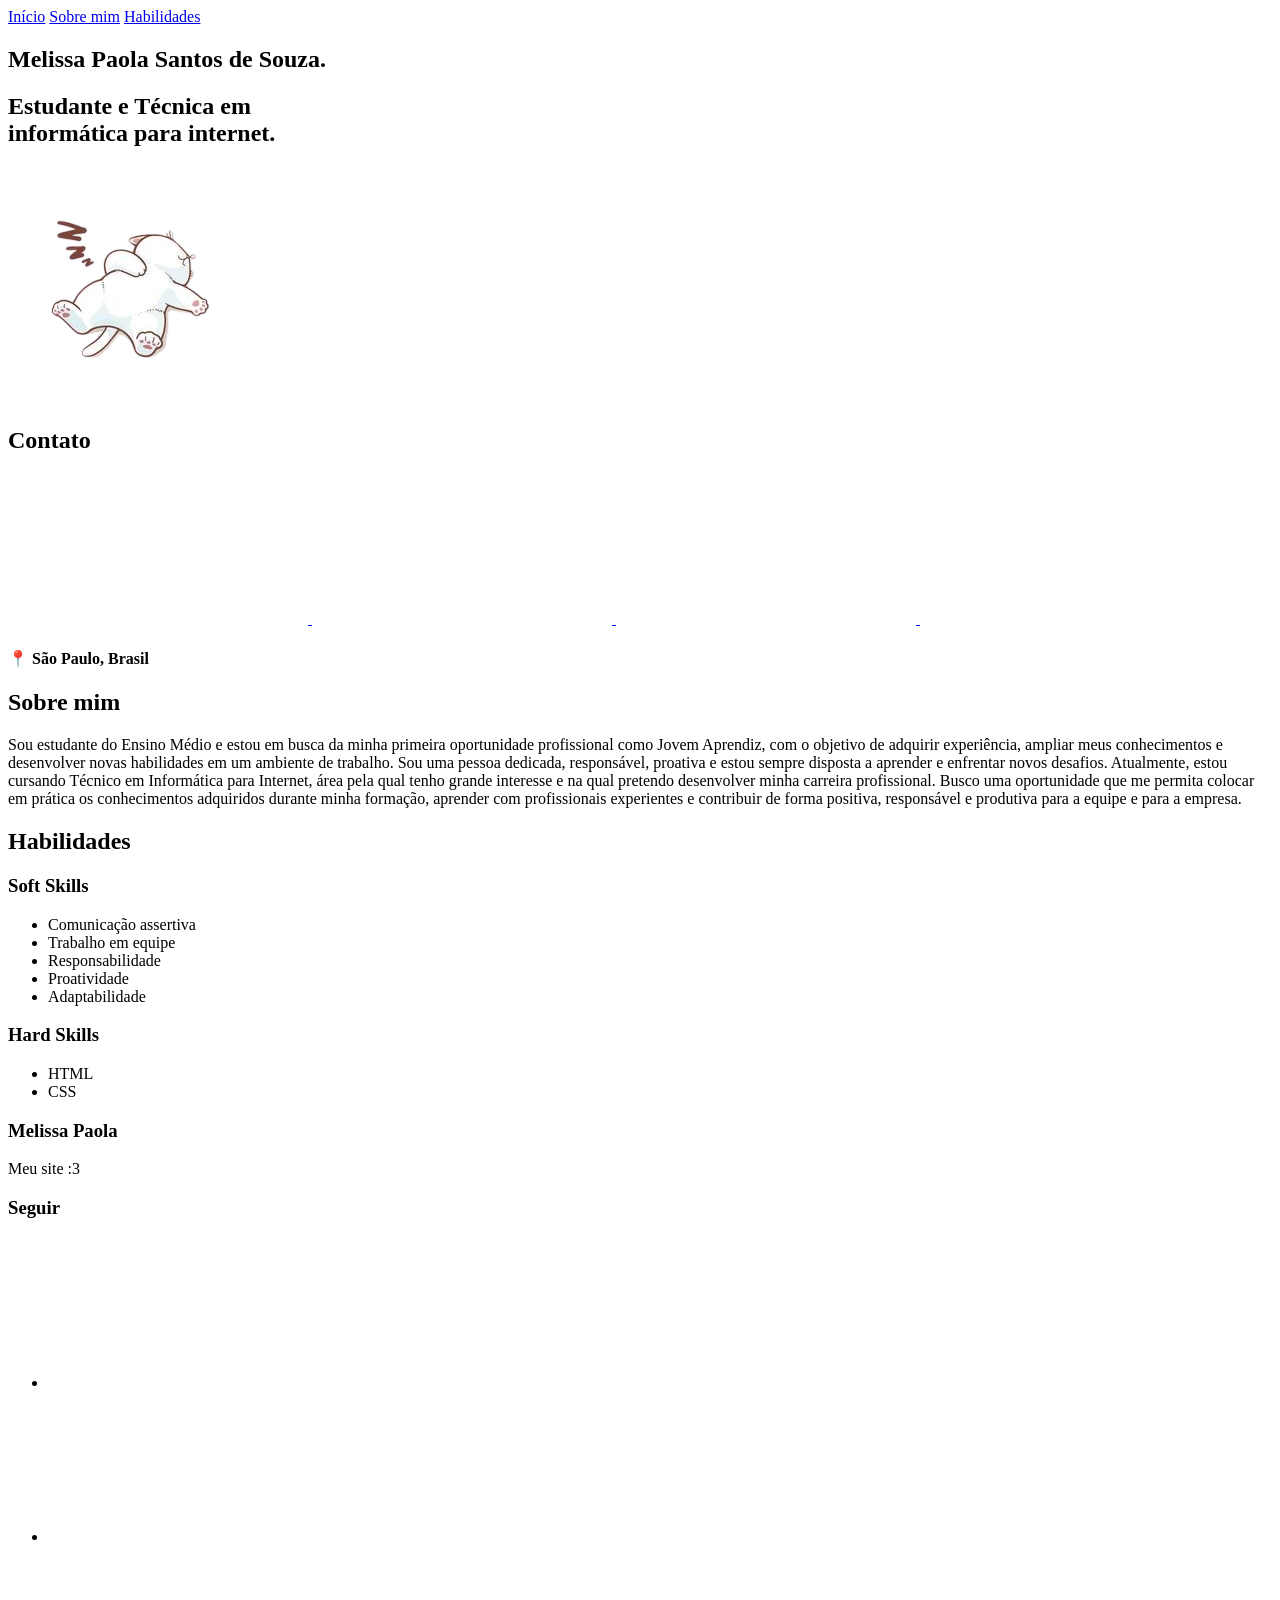
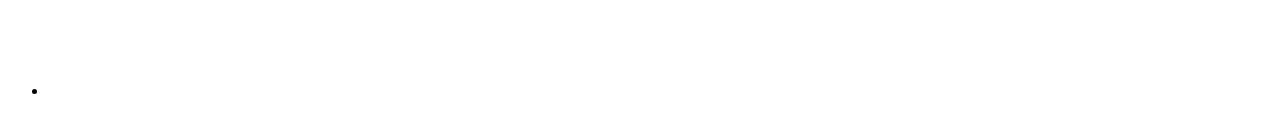
==== Index.html @ 21146636 "ficou chave" ====
<!DOCTYPE html>
<html lang="pt-BR">

<head>
    <meta charset="UTF-8">

    <title>Melissa Paola</title>

    <link rel="icon" href="assets/b8229faa11fd5c0b6150d2b8c8b90e80-removebg-preview.png">

    <link rel="stylesheet" href="style.css">

    <script src="App.js"></script>

    <!-- Fonte Dancing Script -->
    <link rel="preconnect" href="https://fonts.googleapis.com">
    <link rel="preconnect" href="https://fonts.gstatic.com" crossorigin>

    <link href="https://fonts.googleapis.com/css2?family=Dancing+Script:wght@400;500;600;700&display=swap"
        rel="stylesheet">
</head>

<body>

    <!-- MENU -->
    <header>
        <nav>
            <a href="#apres">Início</a>
            <a href="#sobre">Sobre mim</a>
            <a href="#habil">Habilidades</a>
        </nav>
    </header>


    <main>

        <!-- APRESENTAÇÃO -->
        <section id="apres">

            <div class="container apresentacao">

                <div class="aprestext">
                    <h1>Melissa Paola Santos de Souza.</h1>

                    <h2>
                        Estudante e Técnica em
                        <br>
                        informática para internet.
                    </h2>
                </div>

                <div class="apresimg">
                    <img src="assets/b8229faa11fd5c0b6150d2b8c8b90e80-removebg-preview.png" alt="Ilustração decorativa">
                </div>

            </div>

        </section>


        <!-- CONTATO -->
        <section id="info">

            <div class="container">

                <h2>Contato</h2>

                <div class="contato">

                    <div class="linksicon">

                        <a href="mailto:Melissa.paola.s.souza@gmail.com">
                            <svg class="iconsobre">
                                <use href="assets/envelope-solid-full.svg"></use>
                            </svg>
                        </a>

                        <a href="https://github.com/MelissaPaola" target="_blank">
                            <svg class="iconsobre">
                                <use href="assets/GithubIco.svg"></use>
                            </svg>
                        </a>

                        <a href="https://wa.me/5511913088915" target="_blank">
                            <svg class="iconsobre">
                                <use href="assets/whatsapp-svgrepo-com.svg"></use>
                            </svg>
                        </a>

                        <a href="https://www.linkedin.com/in/melissa-paola-161333433/" target="_blank">
                            <svg class="iconsobre">
                                <use href="assets/linkedInIco.svg"></use>
                            </svg>
                        </a>

                    </div>

                    <h4>📍 São Paulo, Brasil</h4>

                </div>

            </div>

        </section>


        <!-- SOBRE -->
        <section id="sobre">

            <div class="container">

                <h2>Sobre mim</h2>

                <p>
                    Sou estudante do Ensino Médio e estou em busca da minha
                    primeira oportunidade profissional como Jovem Aprendiz,
                    com o objetivo de adquirir experiência, ampliar meus
                    conhecimentos e desenvolver novas habilidades em um
                    ambiente de trabalho.

                    Sou uma pessoa dedicada, responsável, proativa e estou
                    sempre disposta a aprender e enfrentar novos desafios.

                    Atualmente, estou cursando Técnico em Informática para
                    Internet, área pela qual tenho grande interesse e na qual
                    pretendo desenvolver minha carreira profissional.

                    Busco uma oportunidade que me permita colocar em prática
                    os conhecimentos adquiridos durante minha formação,
                    aprender com profissionais experientes e contribuir de
                    forma positiva, responsável e produtiva para a equipe
                    e para a empresa.
                </p>

            </div>

        </section>


        <!-- HABILIDADES -->
        <section id="habil">

            <div class="container">

                <h2>Habilidades</h2>

                <div class="habilidades">

                    <!-- SOFT SKILLS -->
                    <div class="cardhabil">

                        <h3>Soft Skills</h3>

                        <ul>
                            <li>Comunicação assertiva</li>
                            <li>Trabalho em equipe</li>
                            <li>Responsabilidade</li>
                            <li>Proatividade</li>
                            <li>Adaptabilidade</li>
                        </ul>

                    </div>


                    <!-- HARD SKILLS -->
                    <div class="cardhabil">

                        <h3>Hard Skills</h3>

                        <ul>
                            <li>HTML</li>
                            <li>CSS</li>
                        </ul>

                    </div>

                </div>

            </div>

        </section>

    </main>


    <!-- RODAPÉ -->
    <footer>

        <div class="container footer-content">

            <div class="footer-info">
                <h3>Melissa Paola</h3>
                <p>Meu site :3</p>
            </div>

            <div class="footer-social">

                <h3>Seguir</h3>

                <ul>

                    <li>
                        <a href="https://github.com/MelissaPaola" target="_blank">

                            <svg class="icone">
                                <use href="assets/GithubIco.svg"></use>
                            </svg>

                        </a>
                    </li>

                    <li>
                        <a href="https://www.linkedin.com/in/melissa-paola-161333433/" target="_blank">

                            <svg class="icone">
                                <use href="assets/linkedInIco.svg"></use>
                            </svg>

                        </a>
                    </li>

                    <li>
                        <a href="https://www.instagram.com/_angel.lissa_/" target="_blank">

                            <svg class="icone">
                                <use href="assets/instagram_logo_icon_186894.svg"></use>
                            </svg>

                        </a>
                    </li>

                </ul>

            </div>

        </div>

    </footer>

</body>

</html>
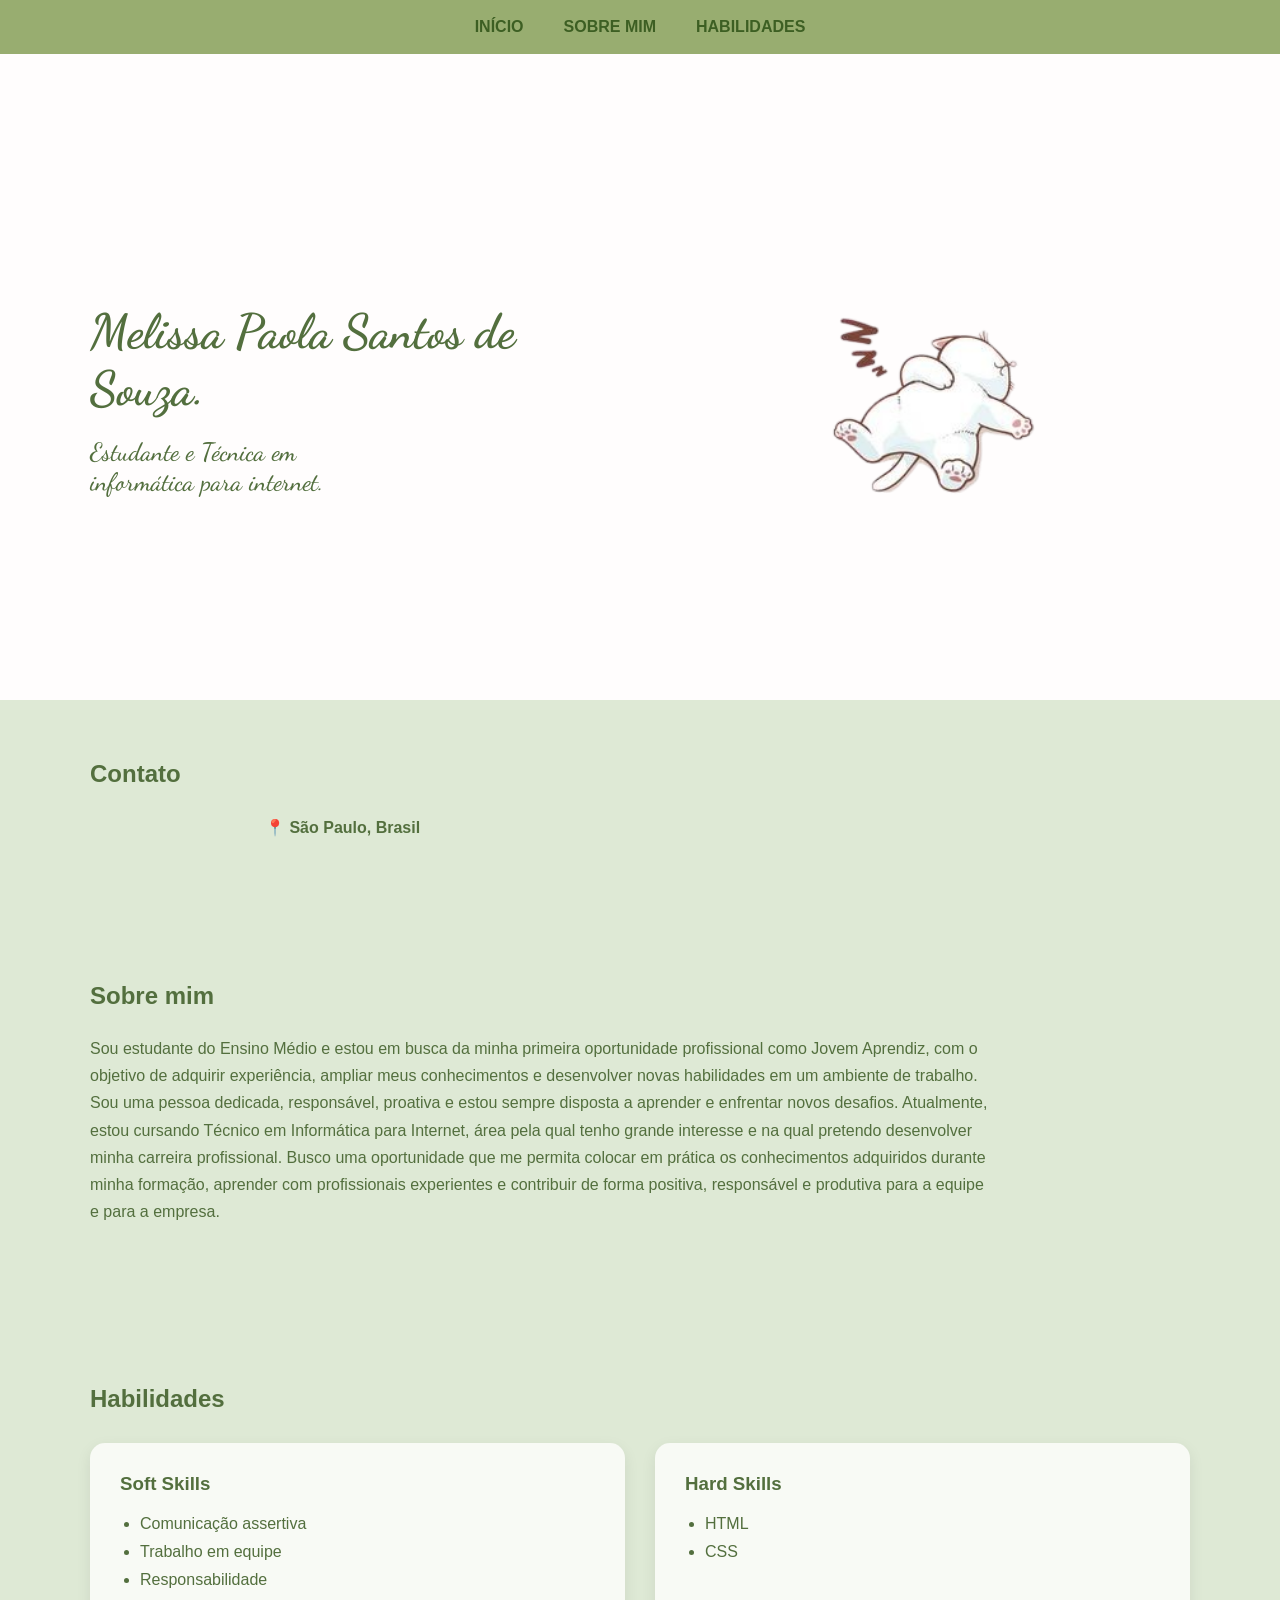
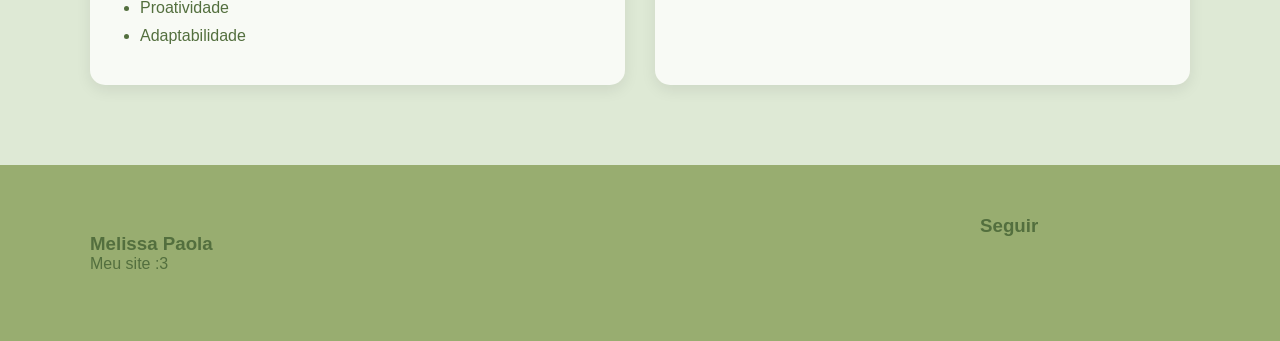
==== commit 0df477bc: "Arrumei o icone que tinha sumido" ====
--- a/Index.html
+++ b/Index.html
@@ -6,11 +6,10 @@
 
     <title>Melissa Paola</title>
 
-    <link rel="icon" href="assets/b8229faa11fd5c0b6150d2b8c8b90e80-removebg-preview.png">
+    <link rel="icon" href="./assets/b8229faa11fd5c0b6150d2b8c8b90e80-removebg-preview.png">
 
     <link rel="stylesheet" href="style.css">
 
-    <script src="App.js"></script>
 
     <!-- Fonte Dancing Script -->
     <link rel="preconnect" href="https://fonts.googleapis.com">
@@ -77,7 +76,7 @@
 
                         <a href="https://github.com/MelissaPaola" target="_blank">
                             <svg class="iconsobre">
-                                <use href="assets/GithubIco.svg"></use>
+                                <use href="assets/githubIco.svg"></use>
                             </svg>
                         </a>
 
@@ -203,7 +202,7 @@
                         <a href="https://github.com/MelissaPaola" target="_blank">
 
                             <svg class="icone">
-                                <use href="assets/GithubIco.svg"></use>
+                                <use href="assets/githubico.svg"></use>
                             </svg>
 
                         </a>
@@ -239,4 +238,6 @@
 
 </body>
 
+<script src="App.js"></script>
+
 </html>
--- a/style.css
+++ b/style.css
@@ -0,0 +1,293 @@
+* {
+   margin: 0;
+   padding: 0;
+   box-sizing: border-box;
+}
+
+
+/* ===== GERAL ===== */
+
+html {
+   scroll-behavior: smooth;
+}
+
+body {
+   font-family: Arial, sans-serif;
+   background-color: #dee9d5;
+   color: #536f3e;
+}
+
+.container {
+   width: 90%;
+   max-width: 1100px;
+   margin: 0 auto;
+}
+
+a {
+   color: #3d5f23;
+   text-decoration: none;
+}
+
+a:hover {
+   color: #685844;
+}
+
+
+/* ===== MENU ===== */
+
+header {
+   position: fixed;
+   top: 0;
+   left: 0;
+
+   width: 100%;
+
+   background-color: #98ad70;
+
+   padding: 18px;
+
+   z-index: 1000;
+}
+
+nav {
+   display: flex;
+   justify-content: center;
+   gap: 40px;
+}
+
+nav a {
+   font-weight: bold;
+   text-transform: uppercase;
+}
+
+
+/* ===== APRESENTAÇÃO ===== */
+
+#apres {
+   min-height: 600px;
+
+   background-color: #fffdfd;
+
+   padding-top: 100px;
+}
+
+.apresentacao {
+   min-height: 600px;
+
+   display: flex;
+   align-items: center;
+   justify-content: space-between;
+
+   gap: 50px;
+}
+
+.aprestext {
+   flex: 1;
+}
+
+.aprestext h1 {
+   font-family: "Dancing Script", cursive;
+   font-size: 48px;
+   margin-bottom: 20px;
+}
+
+.aprestext h2 {
+   font-family: "Dancing Script", cursive;
+   font-size: 25px;
+   font-weight: 500;
+}
+
+.apresimg {
+   flex: 1;
+
+   display: flex;
+   justify-content: center;
+}
+
+.apresimg img {
+   width: 300px;
+   max-width: 100%;
+}
+
+
+/* ===== CONTATO ===== */
+
+#info {
+   padding: 60px 0;
+   background-color: #dee9d5;
+}
+
+.contato {
+   margin-top: 25px;
+
+   display: flex;
+   align-items: center;
+
+   gap: 30px;
+}
+
+.linksicon {
+   display: flex;
+   gap: 15px;
+}
+
+.iconsobre {
+   width: 25px;
+   height: 25px;
+
+   fill: #536f3e;
+}
+
+
+/* ===== SOBRE ===== */
+
+#sobre {
+   padding: 80px 0;
+}
+
+#sobre h2 {
+   margin-bottom: 25px;
+}
+
+#sobre p {
+   max-width: 900px;
+
+   line-height: 1.7;
+}
+
+
+/* ===== HABILIDADES ===== */
+
+#habil {
+   padding: 80px 0;
+}
+
+#habil>.container>h2 {
+   margin-bottom: 30px;
+}
+
+.habilidades {
+   display: flex;
+   gap: 30px;
+}
+
+.cardhabil {
+   flex: 1;
+
+   padding: 30px;
+
+   background-color: #f8faf5;
+
+   border-radius: 15px;
+
+   box-shadow: 0 5px 15px rgba(0, 0, 0, 0.08);
+}
+
+.cardhabil h3 {
+   margin-bottom: 20px;
+}
+
+.cardhabil ul {
+   padding-left: 20px;
+}
+
+.cardhabil li {
+   margin-bottom: 10px;
+}
+
+
+/* ===== FOOTER ===== */
+
+footer {
+   background-color: #98ad70;
+
+   padding: 50px 0;
+}
+
+.footer-content {
+   display: flex;
+   justify-content: space-between;
+   align-items: center;
+}
+
+.footer-social ul {
+   display: flex;
+   gap: 30px;
+
+   list-style: none;
+}
+
+.icone {
+   width: 50px;
+   height: 50px;
+
+   fill: #536f3e;
+   stroke: #536f3e;
+}
+
+
+/* ===== CELULAR ===== */
+
+@media (max-width: 768px) {
+
+   nav {
+      gap: 15px;
+   }
+
+   nav a {
+      font-size: 12px;
+   }
+
+
+   /* Apresentação */
+
+   #apres {
+      padding-top: 100px;
+   }
+
+   .apresentacao {
+      flex-direction: column;
+      justify-content: center;
+
+      text-align: center;
+
+      padding: 60px 0;
+   }
+
+   .aprestext h1 {
+      font-size: 38px;
+   }
+
+   .aprestext h2 {
+      font-size: 21px;
+   }
+
+   .apresimg img {
+      width: 230px;
+   }
+
+
+   /* Contato */
+
+   .contato {
+      flex-direction: column;
+      align-items: flex-start;
+   }
+
+
+   /* Habilidades */
+
+   .habilidades {
+      flex-direction: column;
+   }
+
+
+   /* Footer */
+
+   .footer-content {
+      flex-direction: column;
+      align-items: flex-start;
+      gap: 30px;
+   }
+
+}
